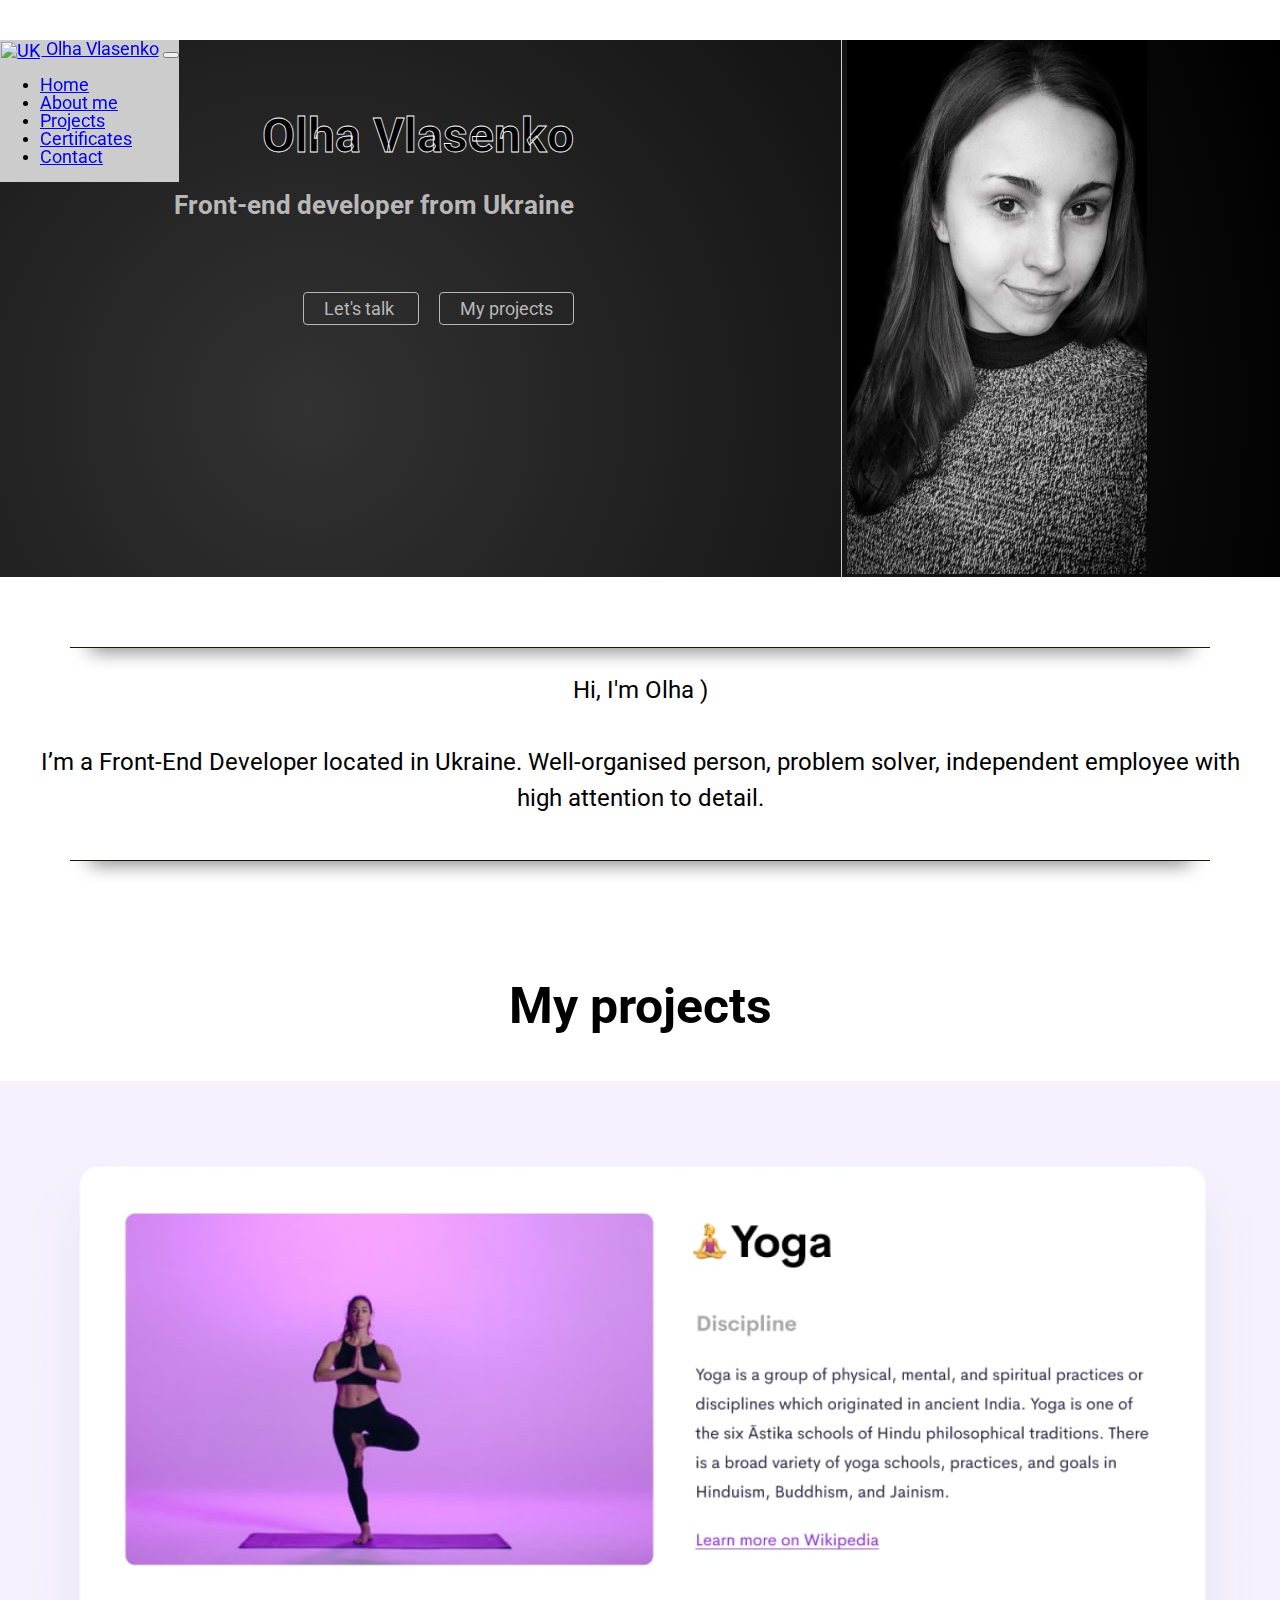
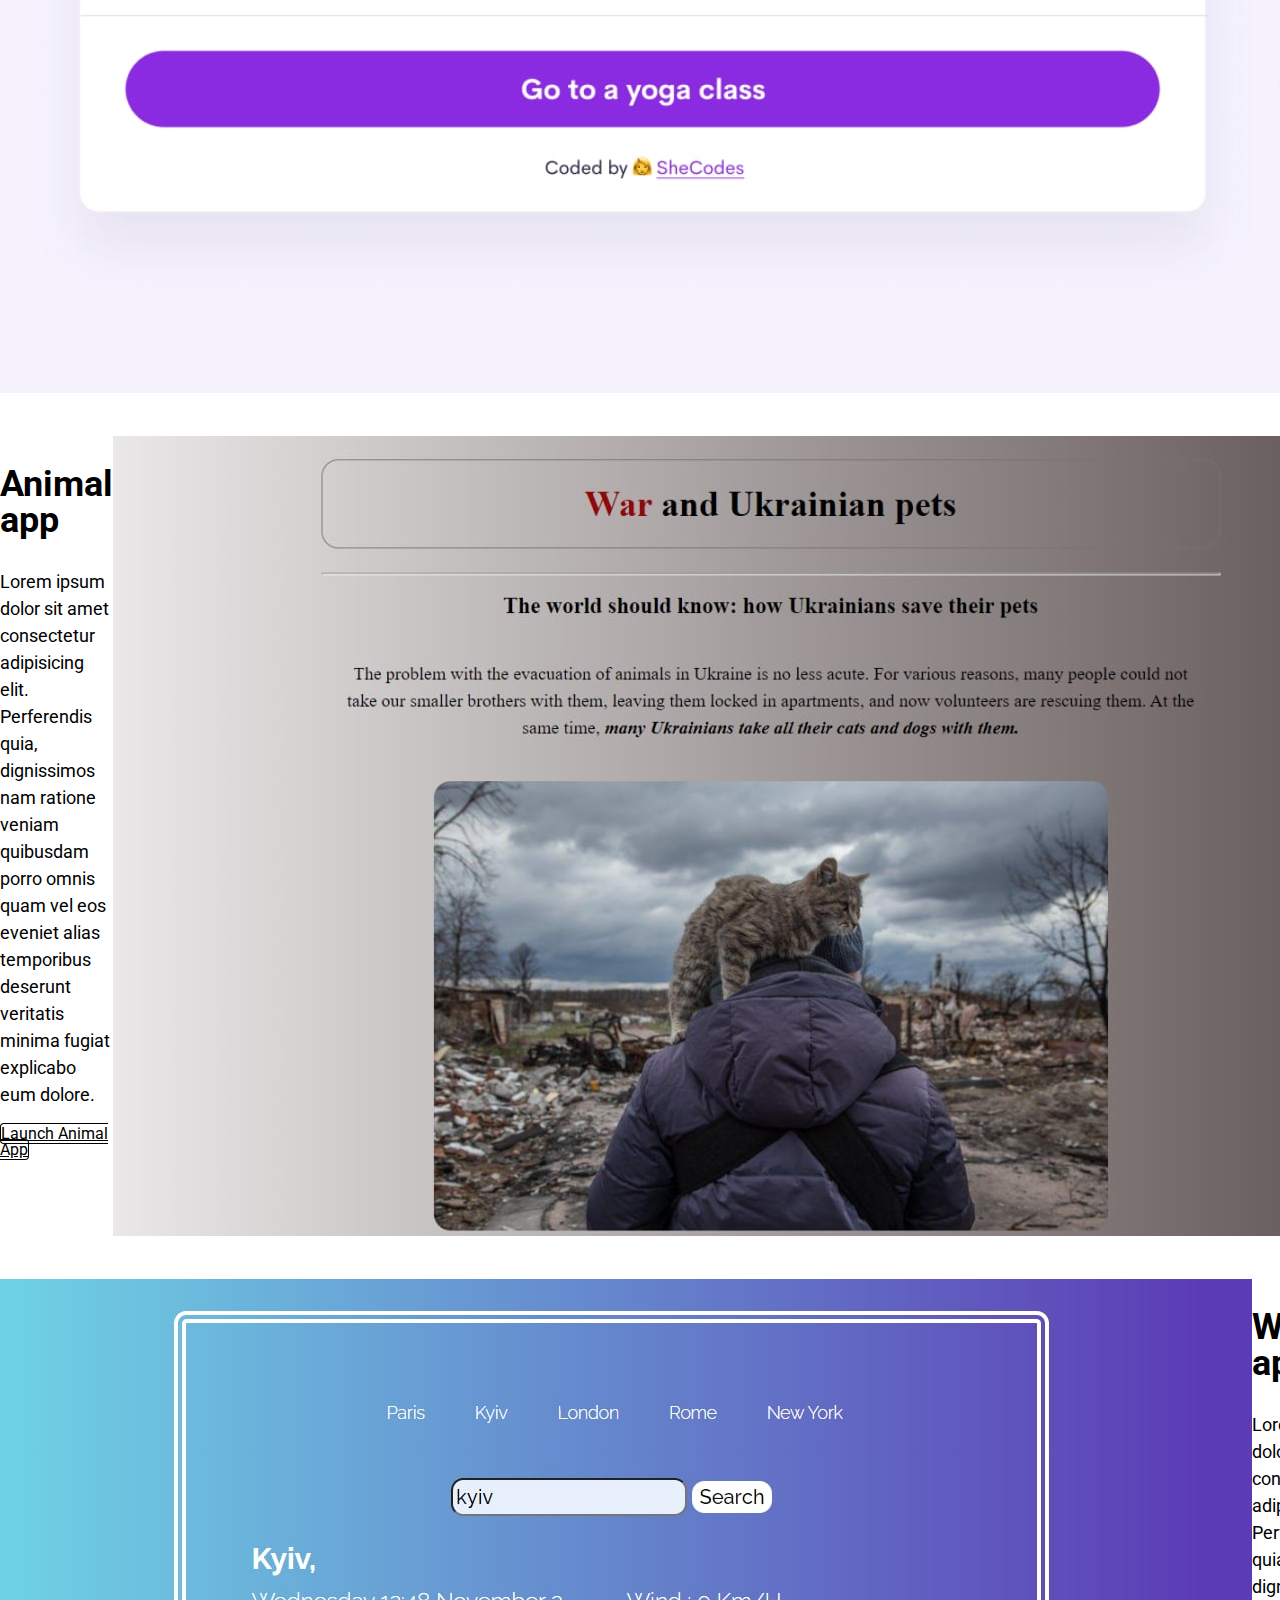
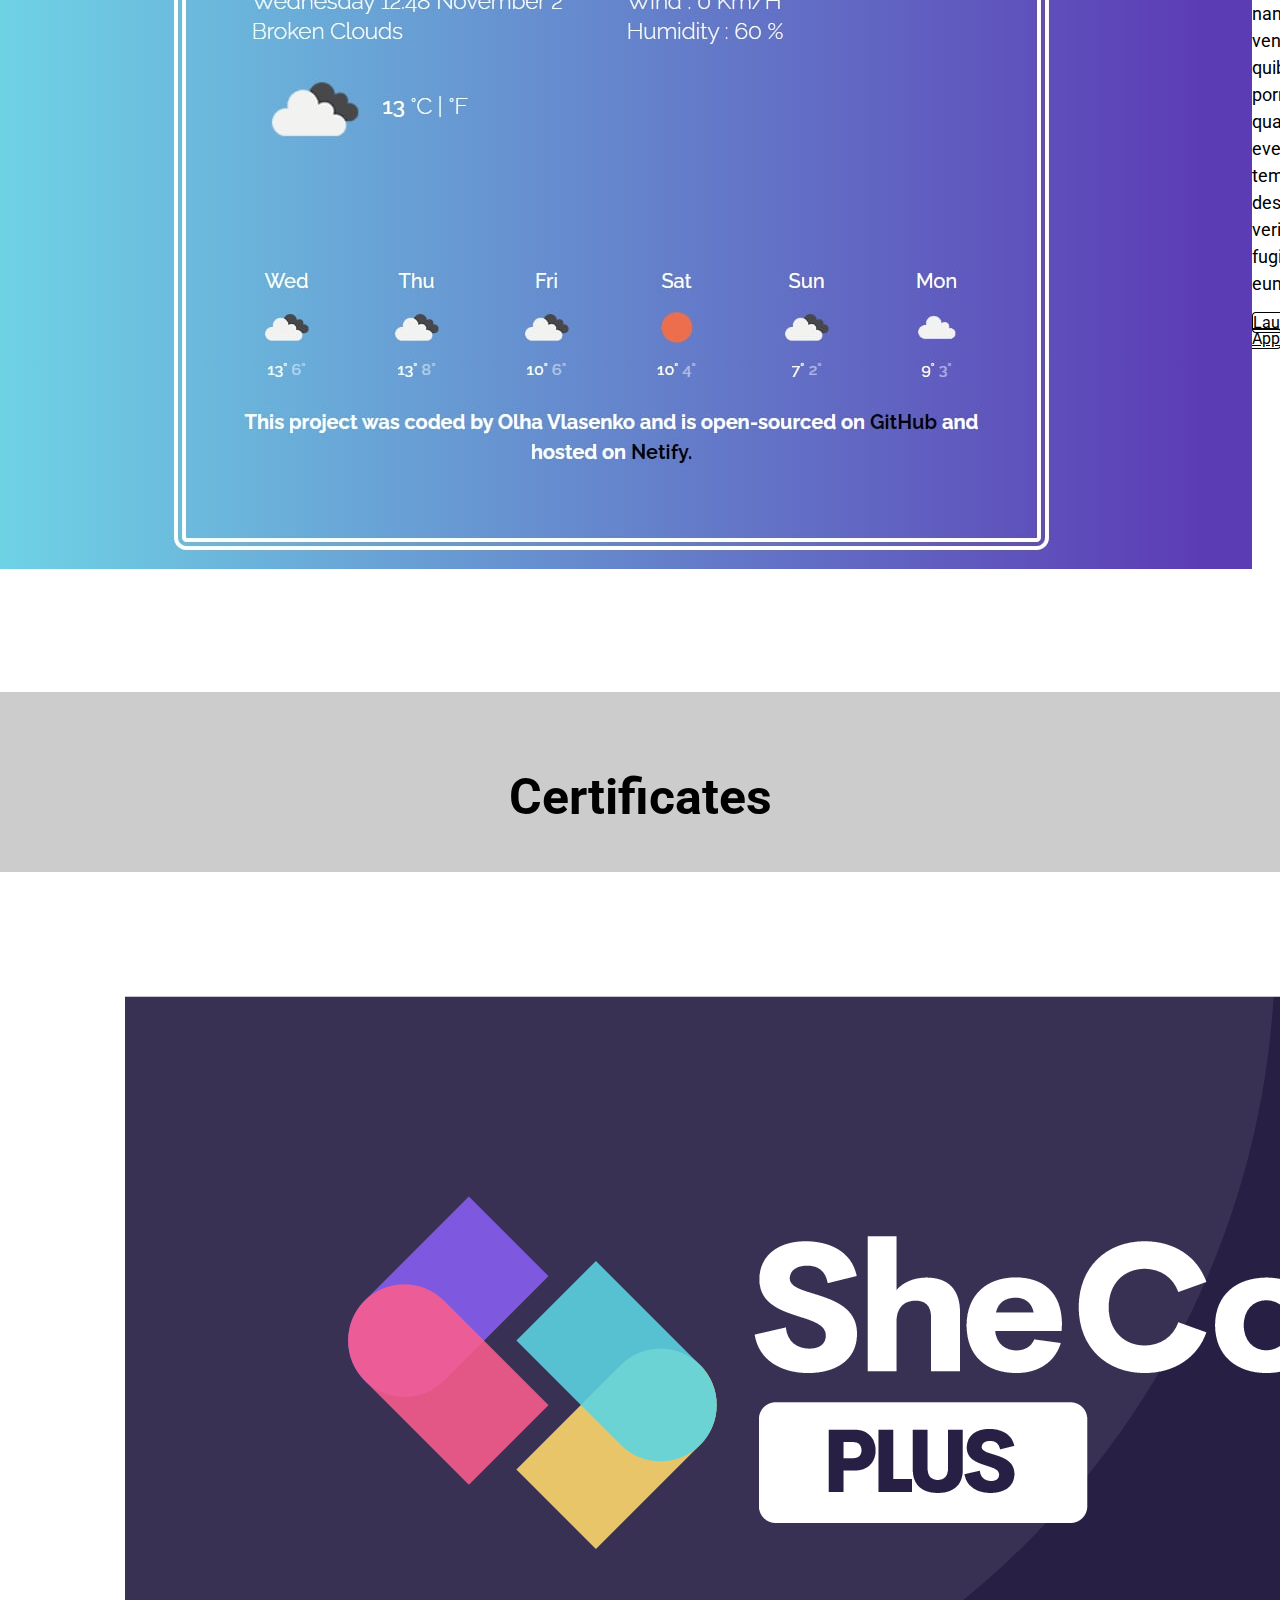
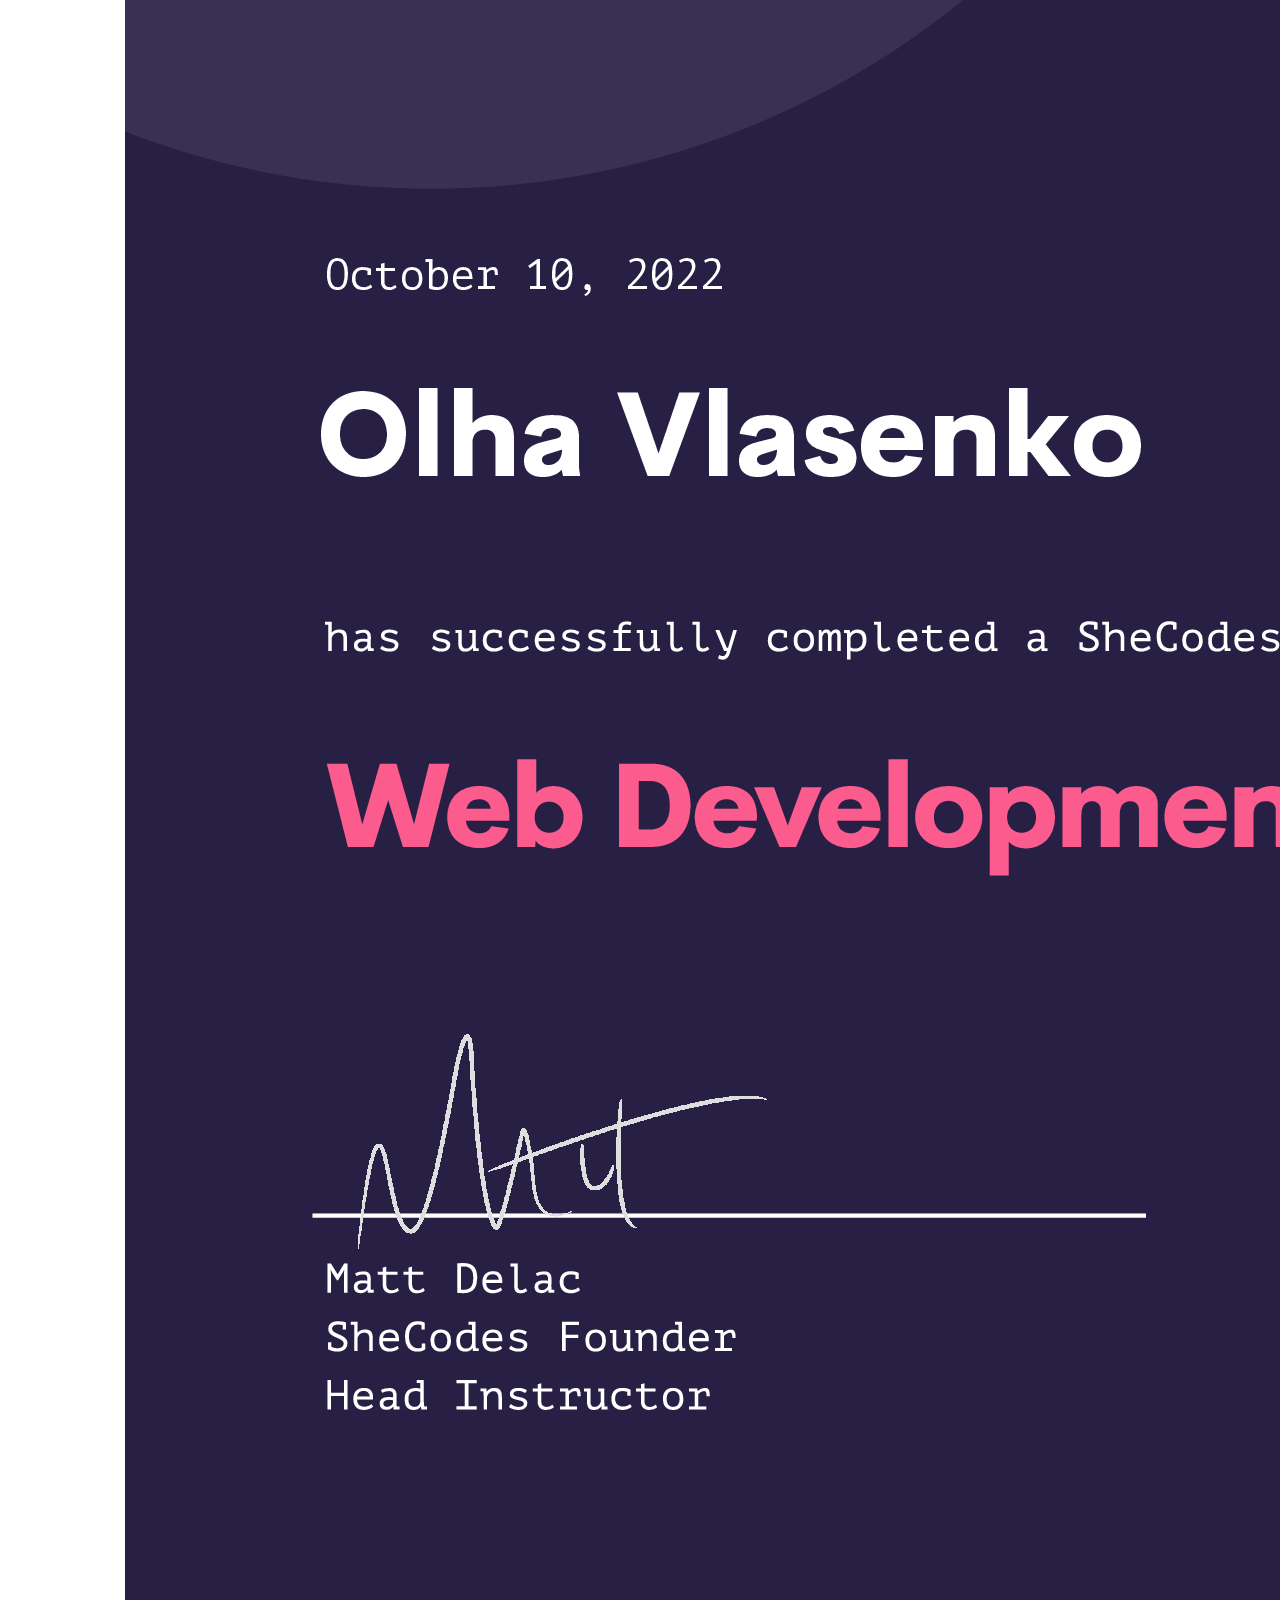
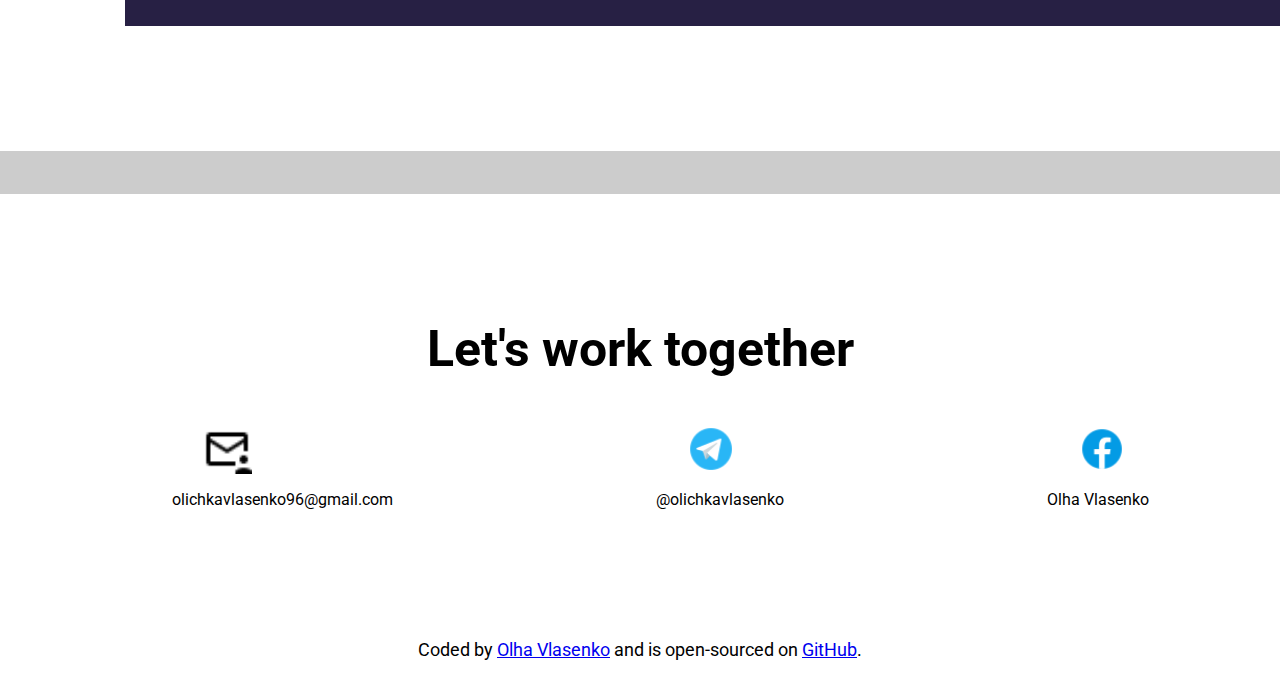
==== index.html @ c77533d7 "update all" ====
<!DOCTYPE html>
<html lang="en">
  <head>
    <meta charset="UTF-8" />
    <meta http-equiv="X-UA-Compatible" content="IE=edge" />
    <meta name="viewport" content="width=device-width, initial-scale=1.0" />
    <title>Olha Vlasenko</title>
    <link
      href="https://cdn.jsdelivr.net/npm/bootstrap@5.2.2/dist/css/bootstrap.min.css"
      rel="stylesheet"
      integrity="sha384-Zenh87qX5JnK2Jl0vWa8Ck2rdkQ2Bzep5IDxbcnCeuOxjzrPF/et3URy9Bv1WTRi"
      crossorigin="anonymous"
    />
    <script
      src="https://cdn.jsdelivr.net/npm/bootstrap@5.2.2/dist/js/bootstrap.bundle.min.js"
      integrity="sha384-OERcA2EqjJCMA+/3y+gxIOqMEjwtxJY7qPCqsdltbNJuaOe923+mo//f6V8Qbsw3"
      crossorigin="anonymous"
    ></script>
    <link rel="stylesheet" href="./src/style.css" />
    <link rel="preconnect" href="https://fonts.googleapis.com" />
    <link rel="preconnect" href="https://fonts.gstatic.com" crossorigin />
    <link
      href="https://fonts.googleapis.com/css2?family=Roboto:wght@300;500;900&display=swap"
      rel="stylesheet"
    />
  </head>
  <body>
    <nav class="navbar navbar-expand-lg fixed-top">
      <div class="container-fluid ms-5">
        <a class="navbar-brand" href="./index.html">
          <img
            draggable="false"
            role="img"
            class="emoji"
            src="https://s.w.org/images/core/emoji/13.0.1/svg/1f1fa-1f1e6.svg"
            alt="UK"
          />
          Olha Vlasenko</a
        >
        <button
          class="navbar-toggler"
          type="button"
          data-bs-toggle="collapse"
          data-bs-target="#navbarNav"
          aria-controls="navbarNav"
          aria-expanded="false"
          aria-label="Toggle navigation"
        >
          <span class="navbar-toggler-icon"></span>
        </button>
        <div class="collapse navbar-collapse" id="navbarNav">
          <ul class="navbar-nav">
            <li class="nav-item">
              <a class="nav-link active" aria-current="page" href="index.html">
                Home
              </a>
            </li>
            <li class="nav-item">
              <a class="nav-link" href="./about.html">About me </a>
            </li>
            <li class="nav-item">
              <a class="nav-link" href="./index.html#Projects">Projects</a>
            </li>
            <li class="nav-item">
              <a class="nav-link" href="./index.html#Certificates"
                >Certificates</a
              >
            </li>
            <li class="nav-item">
              <a class="nav-link" href="./index.html#Contacts">Contact</a>
            </li>
          </ul>
        </div>
      </div>
    </nav>
    <div class="container hero">
      <div class="row">
        <div class="col-md-6 p-6 me">
          <h1 class="titel">Olha Vlasenko</h1>
          <h2 class="info">Front-end developer from Ukraine</h2>
          <a href="./index.html#Contacts" class="button">Let's talk </a>
          <a href="./index.html#Projects" class="button">My projects</a>
        </div>
        <div class="col-md-6 block-vert-line">
          <img src="./img/1.jpg" class="hero-img" alt="me" width="300" />
        </div>
      </div>
    </div>
    <main>
      <section id="about" class="about">
        <hr class="hr-shelf" />
        <p>
          Hi, I'm Olha )
          <br />
          <br />
          I’m a Front-End Developer located in Ukraine. Well-organised person,
          problem solver, independent employee with high attention to detail.
        </p>
        <hr class="hr-shelf" />
      </section>
      <section>
        <div id="Projects" class="container project">
          <h3>My projects</h3>
          <div class="row">
            <div class="col-md-6 photo">
              <img src="img/4.png" alt="Yogga app" class="img-fluid rounded" />
            </div>
            <div class="col-md-6 p-4">
              <h2 class="mb-3">Yoga app</h2>
              <p>
                Lorem ipsum dolor sit amet consectetur adipisicing elit.
                Perferendis quia, dignissimos nam ratione veniam quibusdam porro
                omnis quam vel eos eveniet alias temporibus deserunt veritatis
                minima fugiat explicabo eum dolore.
              </p>
              <div class="mt-5">
                <a href="#" class="btn">Launch Yoga App</a>
              </div>
            </div>
          </div>
          <div class="row mt-5">
            <div class="col-md-6 p-4">
              <h2 class="mb-3">Animal app</h2>
              <p>
                Lorem ipsum dolor sit amet consectetur adipisicing elit.
                Perferendis quia, dignissimos nam ratione veniam quibusdam porro
                omnis quam vel eos eveniet alias temporibus deserunt veritatis
                minima fugiat explicabo eum dolore.
              </p>
              <div class="mt-5">
                <a href="#" class="btn">Launch Animal App</a>
              </div>
            </div>
            <div class="col-md-6 photo">
              <img src="img/2.png" alt="Animal app" class="img-fluid rounded" />
            </div>
          </div>
          <div class="row mt-5">
            <div class="col-md-6 photo">
              <img
                src="img/3.png"
                alt="Weather app"
                class="img-fluid rounded"
              />
            </div>
            <div class="col-md-6 p-4">
              <h2 class="mb-3">Weather app</h2>
              <p>
                Lorem ipsum dolor sit amet consectetur adipisicing elit.
                Perferendis quia, dignissimos nam ratione veniam quibusdam porro
                omnis quam vel eos eveniet alias temporibus deserunt veritatis
                minima fugiat explicabo eum dolore.
              </p>
              <div class="mt-5">
                <a href="#" class="btn">Launch Weather App</a>
              </div>
            </div>
          </div>
        </div>
      </section>
      <section id="Certificates" class="certificates">
        <h3>Certificates</h3>
        <div class="container">
          <div class="row">
            <div class="col-md-6 photo">
              <img
                src="./img/5.png"
                alt="Certificates SheCodes"
                class="img-fluid rounded"
              />
            </div>
            <div class="col-md-6 photo">
              <img
                src="./img/6.png"
                alt="Certificates SheCodes"
                class="img-fluid rounded"
              />
            </div>
          </div>
        </div>
      </section>
    </main>
    <footer class="contact">
      <h3 id="Contacts">Let's work together</h3>
      <ul class="list">
        <li class="li">
          <img src="./img/7.png" alt="mail" />
          <a href="mailto:olichkavlasenko96@gmail.com" target="_blank"
            >olichkavlasenko96@gmail.com</a
          >
        </li>
        <li class="li">
          <img src="./img/8.png" alt="telegram" />
          <a href="https://t.me/olichkavlasenko" target="_blank"
            >@olichkavlasenko</a
          >
        </li>
        <li class="li">
          <img src="./img/9.png" alt="facebook" />
          <a
            href="https://www.facebook.com/profile.php?id=100012052755119"
            target="_blank"
            >Olha Vlasenko</a
          >
        </li>
      </ul>
    </footer>
    <p class="code">
      Coded by
      <a
        href="https://www.shecodes.io/graduates/51269-olha-vlasenko"
        target="_blank"
        >Olha Vlasenko</a
      >
      and is open-sourced on
      <a href="https://github.com/Olha12345/portfolio-2" target="_blank"
        >GitHub</a
      >.
    </p>
  </body>
</html>
---- src/style.css ----
:root {
  --primary-color: radial-gradient(
    circle at 24.1% 68.8%,
    rgb(50, 50, 50) 0%,
    rgb(0, 0, 0) 99.4%
  );
  --secondary-color: #cccccc;
  --heading-font-family: "Roboto", sans-serif;
}

body {
  margin: 0;
  padding: 0;
  border: 0;
  font-size: 100%;
  font: inherit;
  vertical-align: baseline;
  line-height: 1;
  font-family: var(--heading-font-family);
}
.navbar {
  position: relative;
  display: flex;
  background-color: var(--secondary-color);
  color: black;
  position: fixed;
}
.navbar a {
  font-size: 18px;
}

.emoji {
  display: inline !important;
  border: none !important;
  box-shadow: none !important;
  height: 1em !important;
  width: 1em !important;
  margin: 0 0.07em !important;
  vertical-align: -0.1em !important;
  background: none !important;
  padding: 0 !important;
}
.hero {
  background: var(--primary-color);
  max-width: 100%;
}
.me {
  padding-left: 40px;
  padding-top: 40px;
  text-align: right;
  max-width: 100%;
}
.titel {
  color: black;
  font-size: 48px;
  -webkit-text-stroke-width: 0.8px;
  -webkit-text-stroke-color: white;
}
.row {
  display: flex;
  justify-content: space-around;
  margin-bottom: 10px;
  margin-top: 40px;
}
.button {
  background-color: var(--primary-color);
  margin-left: 20px;
  font-size: 18px;
  color: #b9b8b8;
  text-decoration: none;
  border: 1px solid #b9b8b8;
  border-radius: 4px;
  padding: 5px 20px 5px 20px;
  transition-duration: 0.7s;
}
.btn {
  color: black;
  border: 1px solid #000000;
  border-radius: 4px;
}
.button:hover {
  color: black;
  background-color: #b9b8b8;
  box-shadow: 0 5px 30px var(--secondary-color);
}

.btn:hover {
  color: white;
  background-color: black;
}

.block-vert-line {
  border-left: 1px solid var(--secondary-color);
  padding-left: 5px;
}
.info {
  font-size: 26px;
  color: rgb(185, 183, 183);
  padding-bottom: 60px;
}
.me p {
  color: var(--secondary-color);
  line-height: 1.5;
}
h3 {
  color: rgb(0, 0, 0);
  font-size: 50px;
  text-align: center;
}
h2 {
  font-size: 36px;
}
p {
  font-size: 18px;
  line-height: 1.5;
}

.about {
  padding: 40px;
}
.about p {
  text-align: center;
  font-size: 24px;
  padding-left: 4s0px;
}
.hr-shelf {
  margin: -30px auto 10px;
  padding: 0;
  height: 50px;
  border: none;
  border-bottom: 1px solid #1f1209;
  box-shadow: 0 20px 20px -20px #333;
  width: 95%;
}
.project {
  padding-top: 20px;
}
.certificates {
  margin-top: 120px;
  padding-top: 30px;
  padding-bottom: 30px;
  background-color: var(--secondary-color);
}
.certificates img {
  justify-content: space-around;
}
.photo:hover {
  transform: scale(1.1);
  transition-duration: 0.5s;
}
.contact {
  padding-top: 80px;
  padding-bottom: 80px;
}
.list {
  text-align: justify;
  margin: 30px 0;
  display: flex;
  justify-content: space-around;
  list-style: none;
}
.list a {
  display: block;
  color: #000000;
  text-decoration: none;
}
.list a:hover {
  cursor: pointer;
  transform: scale(1.3);
  transition-duration: 0.5s;
}
.list img {
  display: inline;
  height: 50px;
  padding-left: 30px;
  padding-bottom: 15px;
}
.code {
  text-align: center;
}
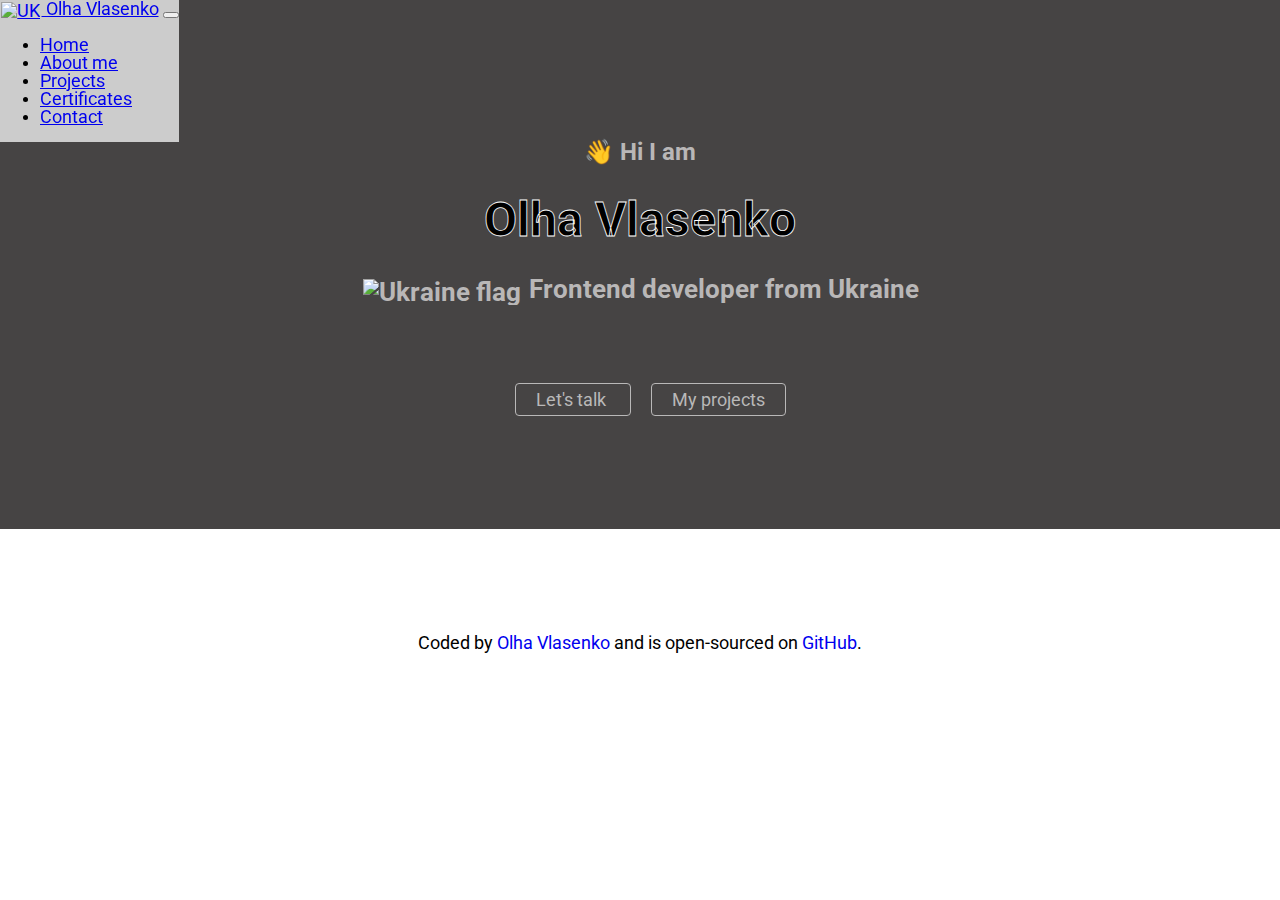
==== commit c3e4292a: "update all files" ====
--- a/index.html
+++ b/index.html
@@ -27,7 +27,7 @@
   <body>
     <nav class="navbar navbar-expand-lg fixed-top">
       <div class="container-fluid ms-5">
-        <a class="navbar-brand" href="./index.html">
+        <a class="navbar-brand" href="index.html">
           <img
             draggable="false"
             role="img"
@@ -56,166 +56,51 @@
               </a>
             </li>
             <li class="nav-item">
-              <a class="nav-link" href="./about.html">About me </a>
+              <a class="nav-link" href="about.html">About me </a>
             </li>
             <li class="nav-item">
-              <a class="nav-link" href="./index.html#Projects">Projects</a>
+              <a class="nav-link" href="work.html">Projects</a>
             </li>
             <li class="nav-item">
-              <a class="nav-link" href="./index.html#Certificates"
-                >Certificates</a
-              >
+              <a class="nav-link" href="certificates.html">Certificates</a>
             </li>
             <li class="nav-item">
-              <a class="nav-link" href="./index.html#Contacts">Contact</a>
+              <a class="nav-link" href="contact.html">Contact</a>
             </li>
           </ul>
         </div>
       </div>
     </nav>
-    <div class="container hero">
-      <div class="row">
-        <div class="col-md-6 p-6 me">
-          <h1 class="titel">Olha Vlasenko</h1>
-          <h2 class="info">Front-end developer from Ukraine</h2>
-          <a href="./index.html#Contacts" class="button">Let's talk </a>
-          <a href="./index.html#Projects" class="button">My projects</a>
-        </div>
-        <div class="col-md-6 block-vert-line">
-          <img src="./img/1.jpg" class="hero-img" alt="me" width="300" />
-        </div>
-      </div>
+    <div class="about">
+      <h2 class="hi">👋 Hi I am</h2>
+      <h1 class="titel">Olha Vlasenko</h1>
+      <h3 class="info">
+        <img
+          draggable="false"
+          role="img"
+          class="emoji"
+          src="https://s.w.org/images/core/emoji/13.0.1/svg/1f1fa-1f1e6.svg"
+          alt="Ukraine flag"
+        />
+        Frontend developer from Ukraine
+      </h3>
+      <a href="contact.html" class="button">Let's talk </a>
+      <a href="work.html" class="button">My projects</a>
     </div>
-    <main>
-      <section id="about" class="about">
-        <hr class="hr-shelf" />
-        <p>
-          Hi, I'm Olha )
-          <br />
-          <br />
-          I’m a Front-End Developer located in Ukraine. Well-organised person,
-          problem solver, independent employee with high attention to detail.
-        </p>
-        <hr class="hr-shelf" />
-      </section>
-      <section>
-        <div id="Projects" class="container project">
-          <h3>My projects</h3>
-          <div class="row">
-            <div class="col-md-6 photo">
-              <img src="img/4.png" alt="Yogga app" class="img-fluid rounded" />
-            </div>
-            <div class="col-md-6 p-4">
-              <h2 class="mb-3">Yoga app</h2>
-              <p>
-                Lorem ipsum dolor sit amet consectetur adipisicing elit.
-                Perferendis quia, dignissimos nam ratione veniam quibusdam porro
-                omnis quam vel eos eveniet alias temporibus deserunt veritatis
-                minima fugiat explicabo eum dolore.
-              </p>
-              <div class="mt-5">
-                <a href="#" class="btn">Launch Yoga App</a>
-              </div>
-            </div>
-          </div>
-          <div class="row mt-5">
-            <div class="col-md-6 p-4">
-              <h2 class="mb-3">Animal app</h2>
-              <p>
-                Lorem ipsum dolor sit amet consectetur adipisicing elit.
-                Perferendis quia, dignissimos nam ratione veniam quibusdam porro
-                omnis quam vel eos eveniet alias temporibus deserunt veritatis
-                minima fugiat explicabo eum dolore.
-              </p>
-              <div class="mt-5">
-                <a href="#" class="btn">Launch Animal App</a>
-              </div>
-            </div>
-            <div class="col-md-6 photo">
-              <img src="img/2.png" alt="Animal app" class="img-fluid rounded" />
-            </div>
-          </div>
-          <div class="row mt-5">
-            <div class="col-md-6 photo">
-              <img
-                src="img/3.png"
-                alt="Weather app"
-                class="img-fluid rounded"
-              />
-            </div>
-            <div class="col-md-6 p-4">
-              <h2 class="mb-3">Weather app</h2>
-              <p>
-                Lorem ipsum dolor sit amet consectetur adipisicing elit.
-                Perferendis quia, dignissimos nam ratione veniam quibusdam porro
-                omnis quam vel eos eveniet alias temporibus deserunt veritatis
-                minima fugiat explicabo eum dolore.
-              </p>
-              <div class="mt-5">
-                <a href="#" class="btn">Launch Weather App</a>
-              </div>
-            </div>
-          </div>
-        </div>
-      </section>
-      <section id="Certificates" class="certificates">
-        <h3>Certificates</h3>
-        <div class="container">
-          <div class="row">
-            <div class="col-md-6 photo">
-              <img
-                src="./img/5.png"
-                alt="Certificates SheCodes"
-                class="img-fluid rounded"
-              />
-            </div>
-            <div class="col-md-6 photo">
-              <img
-                src="./img/6.png"
-                alt="Certificates SheCodes"
-                class="img-fluid rounded"
-              />
-            </div>
-          </div>
-        </div>
-      </section>
-    </main>
-    <footer class="contact">
-      <h3 id="Contacts">Let's work together</h3>
-      <ul class="list">
-        <li class="li">
-          <img src="./img/7.png" alt="mail" />
-          <a href="mailto:olichkavlasenko96@gmail.com" target="_blank"
-            >olichkavlasenko96@gmail.com</a
-          >
-        </li>
-        <li class="li">
-          <img src="./img/8.png" alt="telegram" />
-          <a href="https://t.me/olichkavlasenko" target="_blank"
-            >@olichkavlasenko</a
-          >
-        </li>
-        <li class="li">
-          <img src="./img/9.png" alt="facebook" />
-          <a
-            href="https://www.facebook.com/profile.php?id=100012052755119"
-            target="_blank"
-            >Olha Vlasenko</a
-          >
-        </li>
-      </ul>
-    </footer>
-    <p class="code">
-      Coded by
-      <a
-        href="https://www.shecodes.io/graduates/51269-olha-vlasenko"
-        target="_blank"
-        >Olha Vlasenko</a
-      >
-      and is open-sourced on
-      <a href="https://github.com/Olha12345/portfolio-2" target="_blank"
-        >GitHub</a
-      >.
-    </p>
+
+    <div class="footer">
+      <p>
+        Coded by
+        <a
+          href="https://www.shecodes.io/graduates/51269-olha-vlasenko"
+          target="_blank"
+          >Olha Vlasenko</a
+        >
+        and is open-sourced on
+        <a href="https://github.com/Olha12345/homework-5" target="_blank"
+          >GitHub</a
+        >.
+      </p>
+    </div>
   </body>
 </html>
--- a/src/style.css
+++ b/src/style.css
@@ -28,7 +28,17 @@
 .navbar a {
   font-size: 18px;
 }
-
+.about {
+  text-align: center;
+  background-color: rgb(70, 68, 68);
+  padding-top: 120px;
+  padding-bottom: 120px;
+}
+.hi {
+  color: rgb(185, 183, 183);
+  font-size: 24px;
+  margin-bottom: 20px;
+}
 .emoji {
   display: inline !important;
   border: none !important;
@@ -44,6 +54,7 @@
   background: var(--primary-color);
   max-width: 100%;
 }
+
 .me {
   padding-left: 40px;
   padding-top: 40px;
@@ -97,6 +108,7 @@
   font-size: 26px;
   color: rgb(185, 183, 183);
   padding-bottom: 60px;
+  margin-top: 20px;
 }
 .me p {
   color: var(--secondary-color);
@@ -115,28 +127,11 @@
   line-height: 1.5;
 }
 
-.about {
-  padding: 40px;
-}
-.about p {
-  text-align: center;
-  font-size: 24px;
-  padding-left: 4s0px;
-}
-.hr-shelf {
-  margin: -30px auto 10px;
-  padding: 0;
-  height: 50px;
-  border: none;
-  border-bottom: 1px solid #1f1209;
-  box-shadow: 0 20px 20px -20px #333;
-  width: 95%;
-}
 .project {
-  padding-top: 20px;
+  padding-top: 80px;
 }
 .certificates {
-  margin-top: 120px;
+  margin-top: 60px;
   padding-top: 30px;
   padding-bottom: 30px;
   background-color: var(--secondary-color);
@@ -170,11 +165,32 @@
   transition-duration: 0.5s;
 }
 .list img {
-  display: inline;
+  display: block;
+  justify-content: space-evenly;
   height: 50px;
   padding-left: 30px;
   padding-bottom: 15px;
 }
-.code {
+.footer {
+  margin-top: 100px;
   text-align: center;
+  font-size: 14px;
+  max-width: 100%;
 }
+.footer a {
+  text-decoration: none;
+}
+.footer a:hover {
+  color: #000000;
+}
+.emoji {
+  display: inline !important;
+  border: none !important;
+  box-shadow: none !important;
+  height: 1em !important;
+  width: 1em !important;
+  margin: 0 0.07em !important;
+  vertical-align: -0.1em !important;
+  background: none !important;
+  padding: 0 !important;
+}
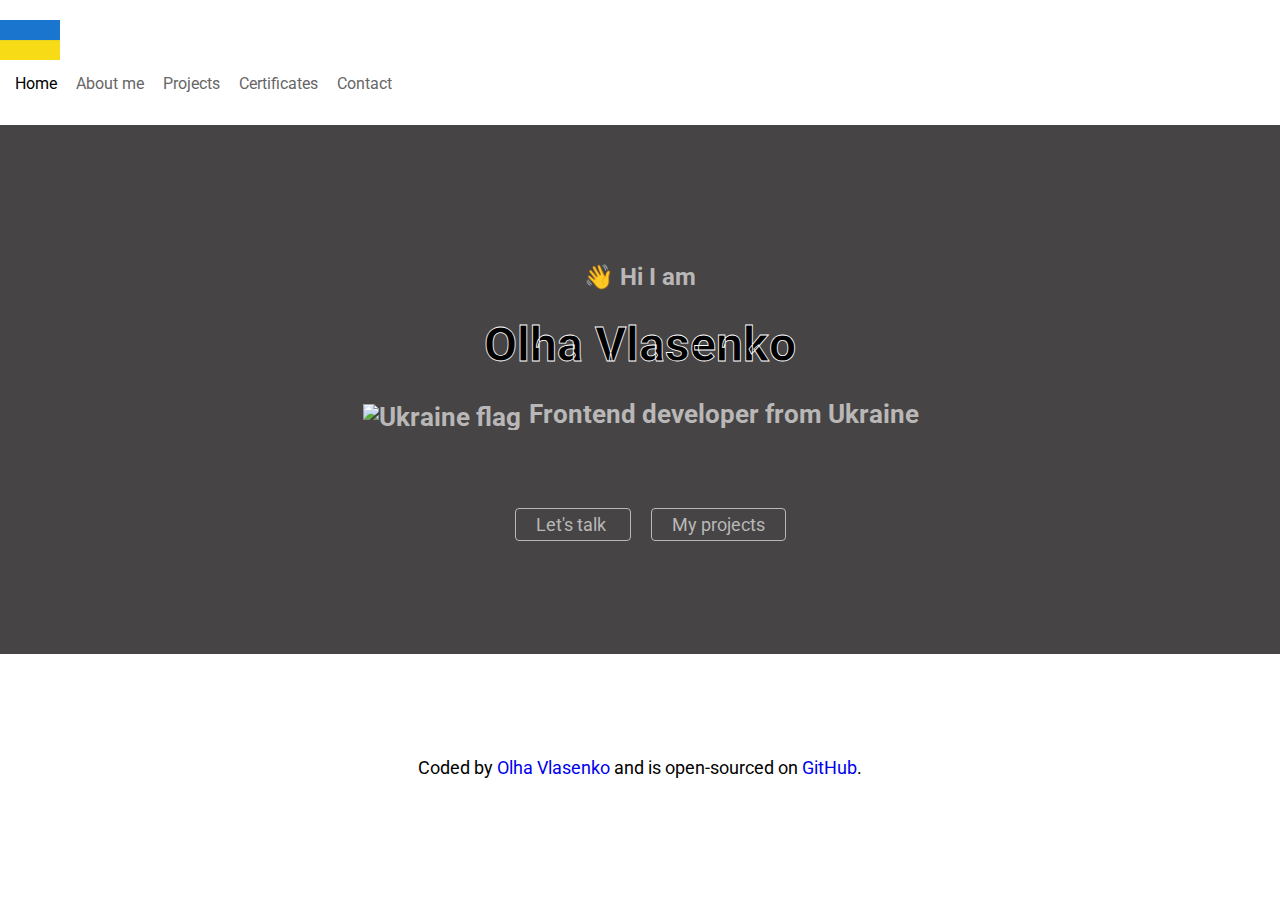
==== commit 41dcc5da: "update all files" ====
--- a/index.html
+++ b/index.html
@@ -25,52 +25,19 @@
     />
   </head>
   <body>
-    <nav class="navbar navbar-expand-lg fixed-top">
-      <div class="container-fluid ms-5">
-        <a class="navbar-brand" href="index.html">
-          <img
-            draggable="false"
-            role="img"
-            class="emoji"
-            src="https://s.w.org/images/core/emoji/13.0.1/svg/1f1fa-1f1e6.svg"
-            alt="UK"
-          />
-          Olha Vlasenko</a
-        >
-        <button
-          class="navbar-toggler"
-          type="button"
-          data-bs-toggle="collapse"
-          data-bs-target="#navbarNav"
-          aria-controls="navbarNav"
-          aria-expanded="false"
-          aria-label="Toggle navigation"
-        >
-          <span class="navbar-toggler-icon"></span>
-        </button>
-        <div class="collapse navbar-collapse" id="navbarNav">
-          <ul class="navbar-nav">
-            <li class="nav-item">
-              <a class="nav-link active" aria-current="page" href="index.html">
-                Home
-              </a>
-            </li>
-            <li class="nav-item">
-              <a class="nav-link" href="about.html">About me </a>
-            </li>
-            <li class="nav-item">
-              <a class="nav-link" href="work.html">Projects</a>
-            </li>
-            <li class="nav-item">
-              <a class="nav-link" href="certificates.html">Certificates</a>
-            </li>
-            <li class="nav-item">
-              <a class="nav-link" href="contact.html">Contact</a>
-            </li>
-          </ul>
-        </div>
-      </div>
-    </nav>
+    <div class="container">
+      <nav class="nav d-flex justify-content-between">
+        <img src="./img/10.png" alt="ukraine flag" class="logo rounded" />
+        <ul>
+          <li class="active"><a href="index.html">Home</a></li>
+          <li><a href="about.html">About me</a></li>
+          <li><a href="work.html">Projects</a></li>
+          <li><a href="certificates.html">Certificates</a></li>
+          <li><a href="contact.html">Contact</a></li>
+        </ul>
+      </nav>
+    </div>
+
     <div class="about">
       <h2 class="hi">👋 Hi I am</h2>
       <h1 class="titel">Olha Vlasenko</h1>
--- a/src/style.css
+++ b/src/style.css
@@ -18,15 +18,31 @@
   line-height: 1;
   font-family: var(--heading-font-family);
 }
-.navbar {
-  position: relative;
-  display: flex;
-  background-color: var(--secondary-color);
-  color: black;
-  position: fixed;
+.nav {
+  padding: 20px 0;
 }
-.navbar a {
-  font-size: 18px;
+.logo {
+  max-width: 60px;
+}
+.nav ul {
+  margin: 0;
+  padding: 0;
+}
+.nav li {
+  display: inline;
+  list-style-type: none;
+  line-height: 42px;
+  margin-left: 15px;
+}
+
+.nav a {
+  text-decoration: none;
+  color: #676666;
+  transition: all 100ms ease-in-out;
+}
+nav a:hover,
+nav li.active a {
+  color: #000000;
 }
 .about {
   text-align: center;
@@ -39,17 +55,7 @@
   font-size: 24px;
   margin-bottom: 20px;
 }
-.emoji {
-  display: inline !important;
-  border: none !important;
-  box-shadow: none !important;
-  height: 1em !important;
-  width: 1em !important;
-  margin: 0 0.07em !important;
-  vertical-align: -0.1em !important;
-  background: none !important;
-  padding: 0 !important;
-}
+
 .hero {
   background: var(--primary-color);
   max-width: 100%;
@@ -71,7 +77,6 @@
   display: flex;
   justify-content: space-around;
   margin-bottom: 10px;
-  margin-top: 40px;
 }
 .button {
   background-color: var(--primary-color);
@@ -127,15 +132,6 @@
   line-height: 1.5;
 }
 
-.project {
-  padding-top: 80px;
-}
-.certificates {
-  margin-top: 60px;
-  padding-top: 30px;
-  padding-bottom: 30px;
-  background-color: var(--secondary-color);
-}
 .certificates img {
   justify-content: space-around;
 }
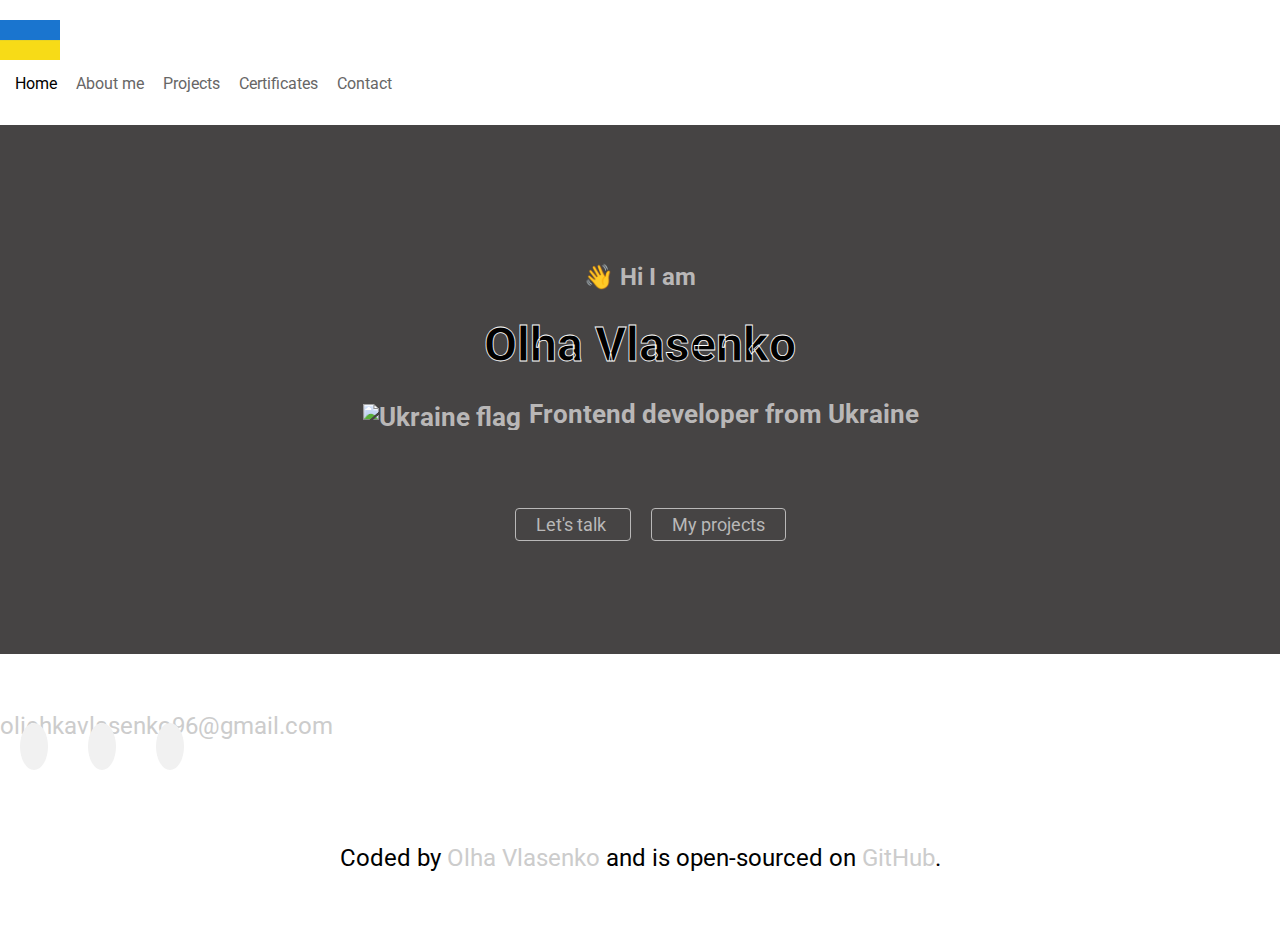
==== commit 3711fa69: "update all" ====
--- a/index.html
+++ b/index.html
@@ -14,6 +14,10 @@
     <script
       src="https://cdn.jsdelivr.net/npm/bootstrap@5.2.2/dist/js/bootstrap.bundle.min.js"
       integrity="sha384-OERcA2EqjJCMA+/3y+gxIOqMEjwtxJY7qPCqsdltbNJuaOe923+mo//f6V8Qbsw3"
+      crossorigin="anonymous"
+    ></script>
+    <script
+      src="https://kit.fontawesome.com/84e436805f.js"
       crossorigin="anonymous"
     ></script>
     <link rel="stylesheet" href="./src/style.css" />
@@ -54,20 +58,44 @@
       <a href="contact.html" class="button">Let's talk </a>
       <a href="work.html" class="button">My projects</a>
     </div>
-
-    <div class="footer">
-      <p>
-        Coded by
+    <footer>
+      <div class="d-flex justify-content-center mb-5">
+        <a href="mailto:olichkavlasenko96@gmail.com" class="email-link"
+          >olichkavlasenko96@gmail.com</a
+        >
+      </div>
+      <div class="social-links d-flex justify-content-center">
+        <a href="https://github.com/Olha12345">
+          <i class="fa-brands fa-github"></i>
+        </a>
         <a
-          href="https://www.shecodes.io/graduates/51269-olha-vlasenko"
+          href="https://www.facebook.com/profile.php?id=100012052755119"
           target="_blank"
-          >Olha Vlasenko</a
         >
-        and is open-sourced on
-        <a href="https://github.com/Olha12345/homework-5" target="_blank"
-          >GitHub</a
-        >.
-      </p>
-    </div>
+          <i class="fa-brands fa-facebook"></i>
+        </a>
+        <a href="https://t.me/olichkavlasenko" target="_blank">
+          <i class="fa-brands fa-telegram"></i>
+        </a>
+      </div>
+      <div>
+        <p class="phrase">
+          Coded by
+          <a
+            href="https://www.shecodes.io/graduates/51269-olha-vlasenko"
+            target="_blank"
+            class="email-link"
+            >Olha Vlasenko</a
+          >
+          and is open-sourced on
+          <a
+            href="https://github.com/Olha12345/homework-5"
+            target="_blank"
+            class="email-link"
+            >GitHub</a
+          >.
+        </p>
+      </div>
+    </footer>
   </body>
 </html>
--- a/src/style.css
+++ b/src/style.css
@@ -167,18 +167,31 @@
   padding-left: 30px;
   padding-bottom: 15px;
 }
-.footer {
-  margin-top: 100px;
-  text-align: center;
-  font-size: 14px;
-  max-width: 100%;
-}
-.footer a {
-  text-decoration: none;
-}
-.footer a:hover {
-  color: #000000;
-}
+footer {
+  margin: 60px 0;
+}
+footer .email-link {
+  text-decoration: none;
+  color: var(--secondary-color);
+  font-size: 24px;
+  text-align: center;
+}
+footer .email-link:hover {
+  color: #0e0e0e;
+}
+footer .social-links a {
+  margin: 0 20px;
+  padding: 13px 14px;
+  background-color: #f1f1f1;
+  border-radius: 50%;
+  font-size: 18px;
+}
+footer .phrase {
+  padding-top: 60px;
+  font-size: 24px;
+  text-align: center;
+}
+
 .emoji {
   display: inline !important;
   border: none !important;
